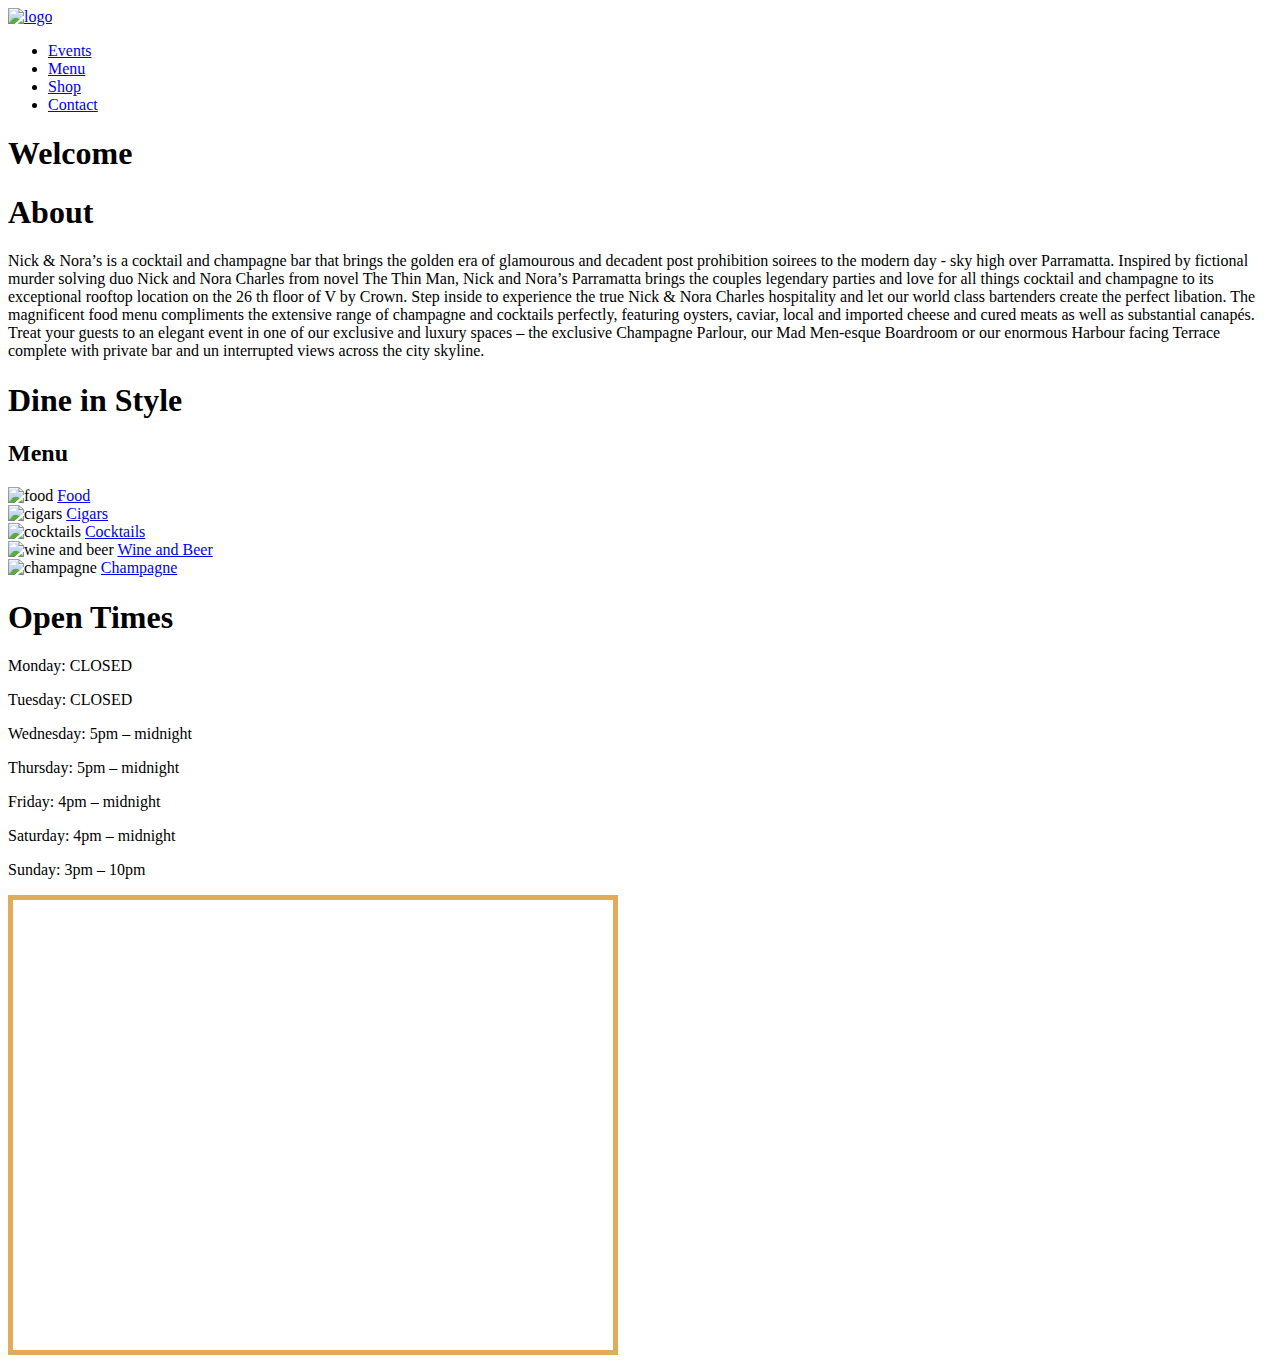
==== index.html @ 50b83f2f "Add files via upload" ====
<!DOCTYPE html>
<html lang="en">
<head>
	<meta charset="utf-8">
	<title>Nick & Nora's</title>
	<link rel="stylesheet" href="css/home.css">
	<link rel="preconnect" href="https://fonts.gstatic.com">
	<link href="https://fonts.googleapis.com/css2?family=Josefin+Sans:wght@300;400&family=Limelight&display=swap" rel="stylesheet">
	<link rel="preconnect" href="https://fonts.googleapis.com">
	<link rel="preconnect" href="https://fonts.gstatic.com" crossorigin>
	<link href="https://fonts.googleapis.com/css2?family=Yeseva+One&display=swap" rel="stylesheet">
</head>
<body>
	<nav>
		<div class="home">
			<a href="home.html"><img alt="logo" src="images/logo-gold.png"></a>
		</div>
		<ul class="nav">
			<li><a href="events.html">Events</a></li>
			<li><a href="menu.html">Menu</a></li>
			<li><a href="https://shop.speakeasygroup.com.au/">Shop</a></li>
			<li><a href="contact.html">Contact</a></li>
		</ul>
	</nav>

	<div class="para1">
		<h1>Welcome</h1>
	</div>

	<div class="About">
		<div class="AboutP">
			<h1>About</h1>
			<p>Nick & Nora’s is a cocktail and champagne bar that brings the golden era of glamourous and decadent post prohibition soirees to the modern day - sky high over Parramatta.

			Inspired by fictional murder solving duo Nick and Nora Charles from novel The Thin Man, Nick and Nora’s Parramatta brings the couples legendary parties and love for all things cocktail and champagne to its exceptional rooftop location on the 26 th floor of V by Crown.

			Step inside to experience the true Nick & Nora Charles hospitality and let our world class bartenders create the perfect libation.

			The magnificent food menu compliments the extensive range of champagne and cocktails perfectly, featuring oysters, caviar, local and imported cheese and cured meats as well as substantial canapés.

			Treat your guests to an elegant event in one of our exclusive and luxury spaces – the exclusive Champagne Parlour, our Mad Men-esque Boardroom or our enormous Harbour facing Terrace complete with private bar and un interrupted views across the city skyline.</p>
		</div>	
	</div>

	<div class="para2">
		<h1>Dine in Style</h1>
	</div>

	<div class="MenuH">
		<h2>Menu</h2>
	</div>	
		<div class="Menu">
			<div>
				<img alt="food" src="images/food.jpg">
				<a class="list" href="https://nickandnoras.com.au/pdf/parramatta/food/food-menu-para.pdf">Food</a>
			</div>
			<div>
				<img alt="cigars" src="images/cigar.jpg">	
				<a class="list" href="https://nickandnoras.com.au/pdf/parramatta/cigars-menu.pdf">Cigars</a>
			</div>
		</div>

		<div class="Menu2">
			<div>
				<img alt="cocktails" src="images/cocktail.jpg">
				<a class="list" href="https://nickandnoras.com.au/pdf/parramatta/cocktails-menu.pdf">Cocktails</a>
			</div>
			<div>	
				<img alt="wine and beer" src="images/winebeer.jpg">
				<a class="list" href="https://nickandnoras.com.au/pdf/parramatta/WineBeer-menu.pdf">Wine and Beer</a>
			</div>
			<div>
				<img alt="champagne" src="images/champagne.jpg">
				<a class="list" href="https://nickandnoras.com.au/pdf/parramatta/champagne-menu.pdf">Champagne</a>
			</div>
		</div>

	<div class="open">
		<div class="openP">
			<h1>Open Times</h1>
			<p>Monday: CLOSED</p>
			<p>Tuesday: CLOSED</p>
			<p>Wednesday: 5pm – midnight</p>
			<p>Thursday: 5pm – midnight</p>
			<p>Friday: 4pm – midnight</p>
			<p>Saturday: 4pm – midnight</p>
			<p>Sunday: 3pm – 10pm</p>
		</div>	
	</div>


	<footer>
		<iframe class="map" src="https://www.google.com/maps/embed?pb=!1m14!1m8!1m3!1d13259.529921037762!2d151.0012359!3d-33.8153457!3m2!1i1024!2i768!4f13.1!3m3!1m2!1s0x0%3A0x1d30b0b77f10a28a!2sNick%20%26%20Nora&#39;s%20Parramatta!5e0!3m2!1sen!2snz!4v1624246372278!5m2!1sen!2snz" width="600" height="450" style="border:solid 5px #e2ab59 ;" allowfullscreen="" loading="lazy"></iframe>
	</footer>
</body>
</html>
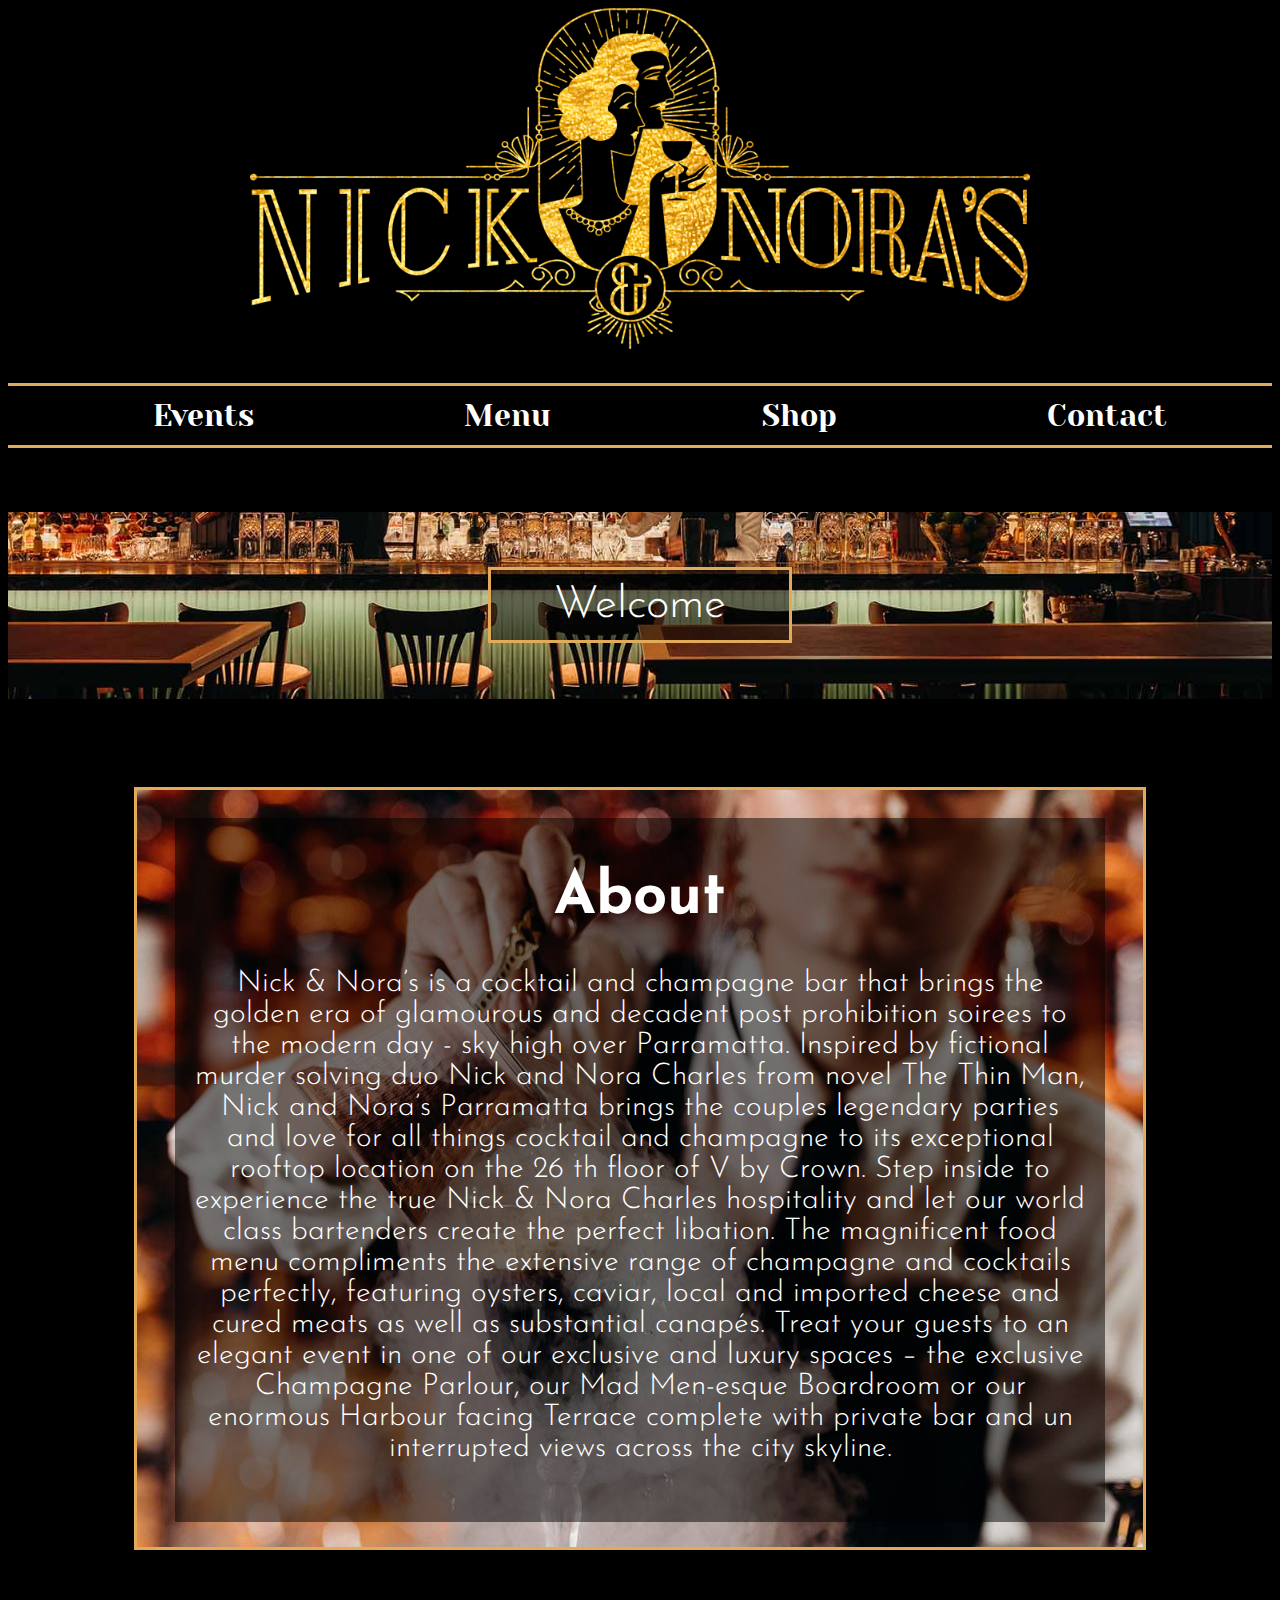
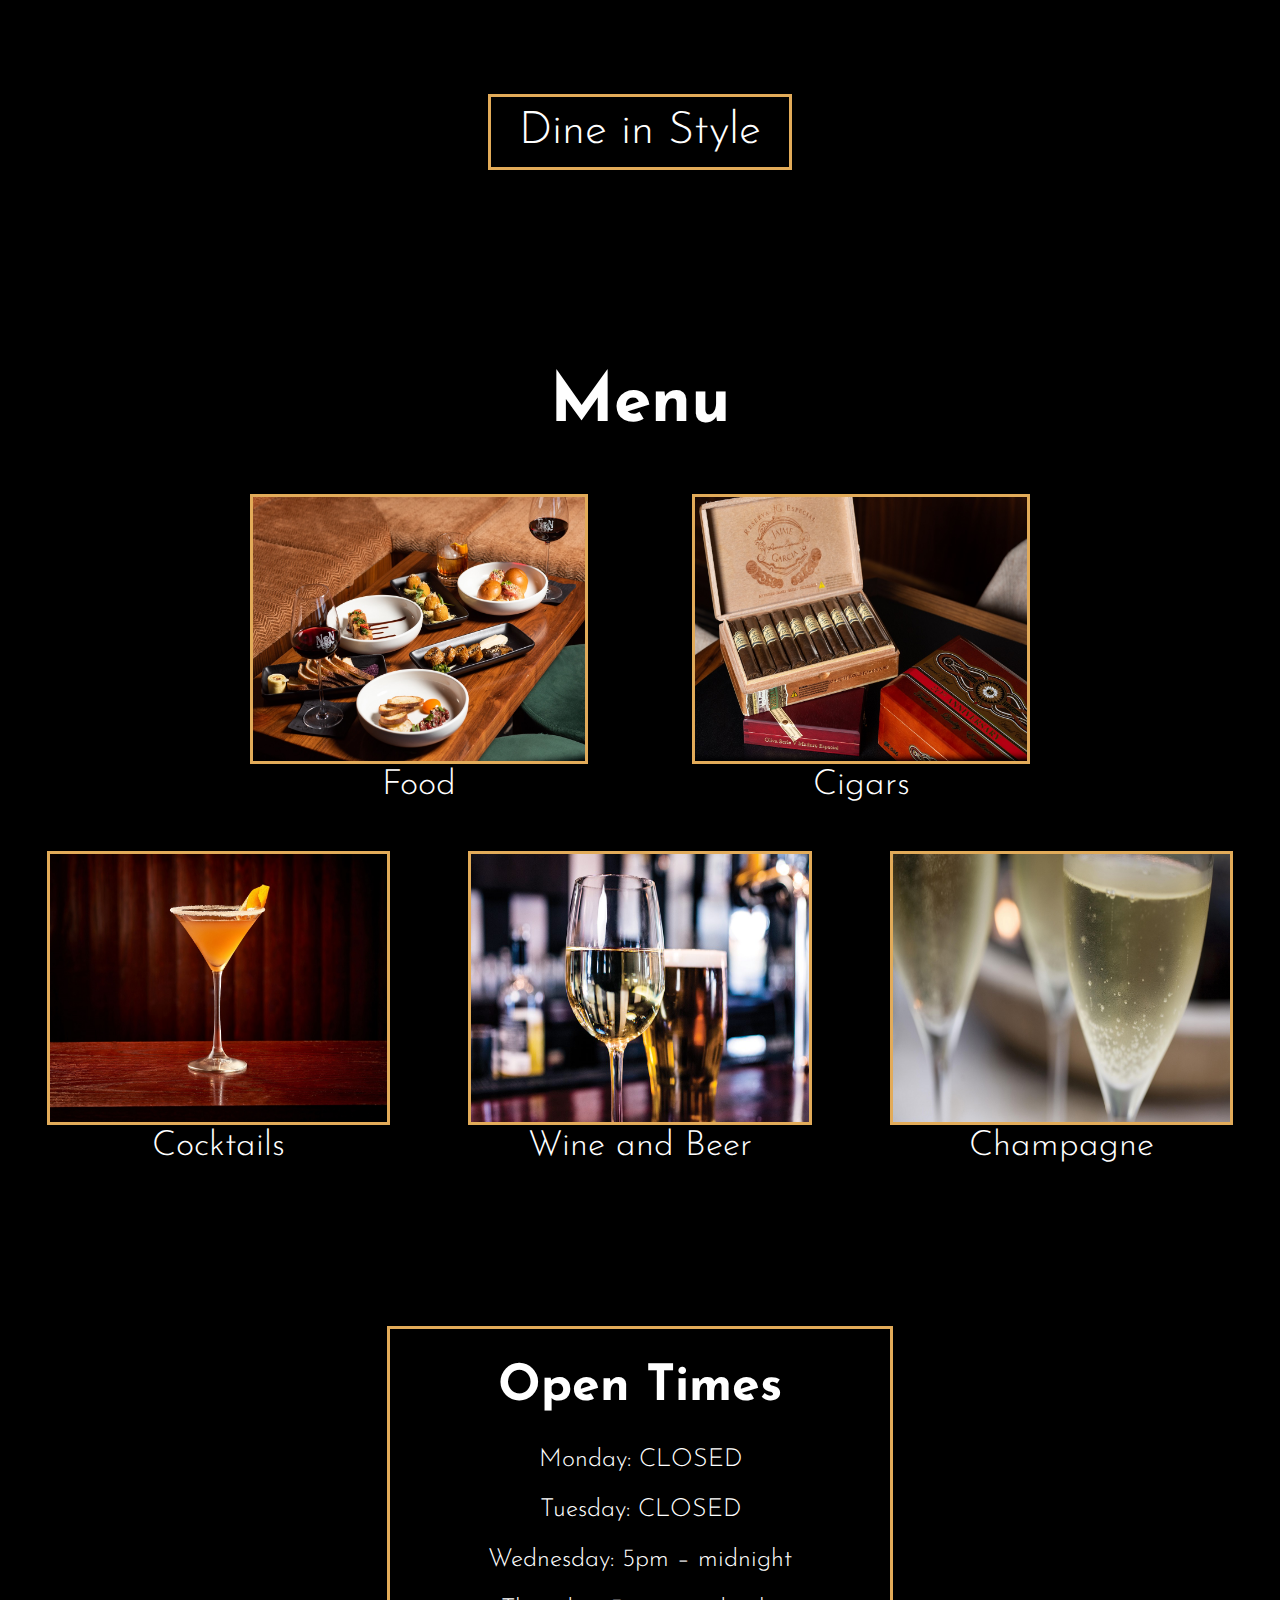
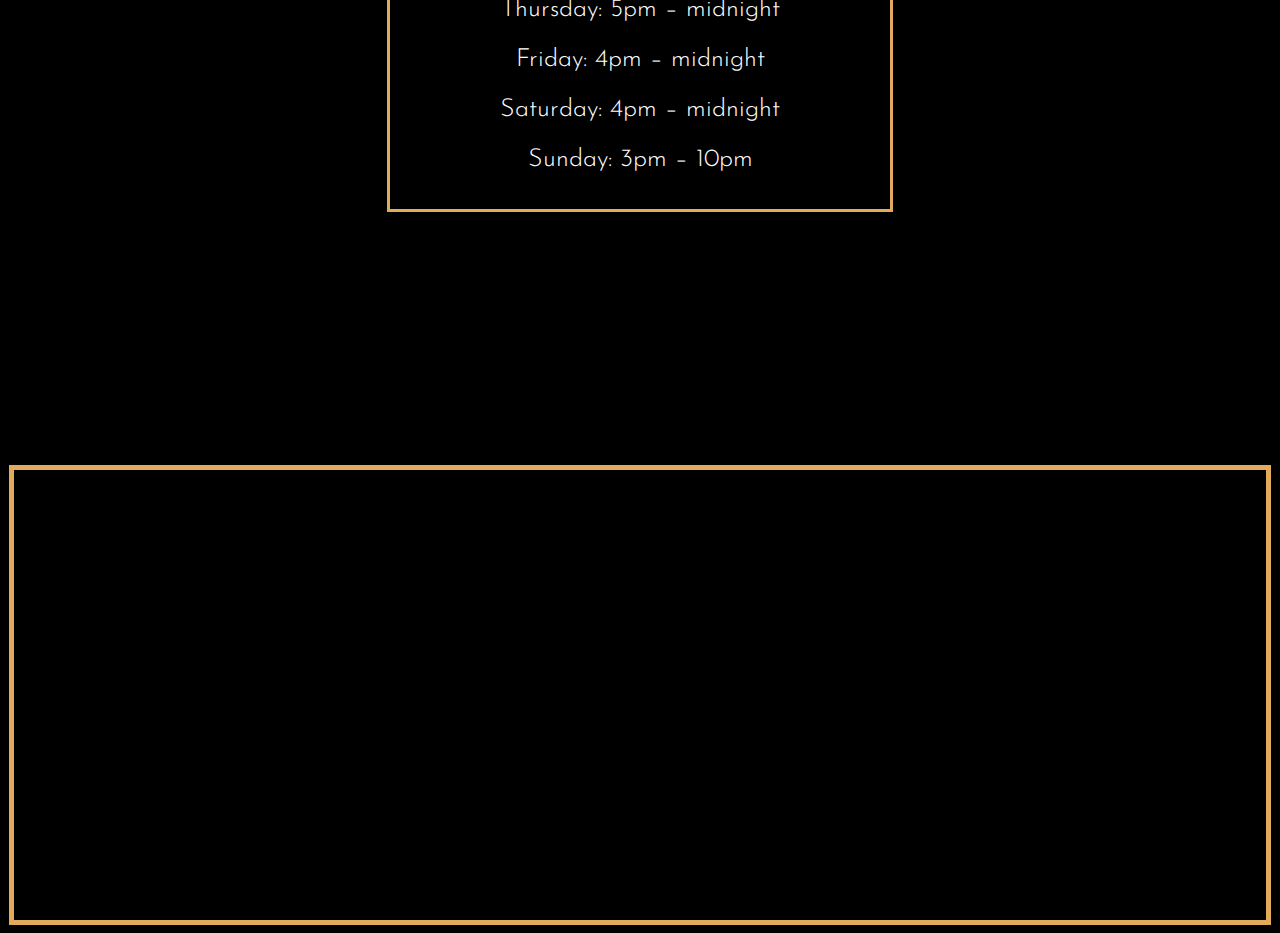
==== commit 5978acbd: "Add files via upload" ====
--- a/index.html
+++ b/index.html
@@ -13,7 +13,7 @@
 <body>
 	<nav>
 		<div class="home">
-			<a href="home.html"><img alt="logo" src="images/logo-gold.png"></a>
+			<a href="index.html"><img alt="logo" src="images/logo-gold.png"></a>
 		</div>
 		<ul class="nav">
 			<li><a href="events.html">Events</a></li>
--- a/css/home.css
+++ b/css/home.css
@@ -0,0 +1,330 @@
+body{
+	background-color: black;
+}
+
+
+
+.home{
+	display: flex;
+	justify-content: center;
+	position: relative;
+	text-align: center;
+}
+
+.home img{
+	height: 85%;
+	width:70%;
+}
+
+.nav{
+	display: flex;
+	justify-content: center;
+	justify-content: space-around;
+	border-top: solid 3px #e2ab59;
+	border-bottom: solid 3px #e2ab59;
+	padding-top: 1%;
+	padding-bottom: 1%;
+	margin-bottom: 7%;
+	text-align: center;
+	list-style: none;
+}
+
+.nav a{
+	color: white;
+	text-decoration: none;
+	font-family: 'Yeseva One', cursive;
+	font-size: 22px;
+}
+
+a:hover{
+	color:orange;
+	transition: 0.3s ease-in; 
+}
+
+
+.para1{
+	background-image: url(../images/counter.jpg);
+	background-size: cover;
+	background-attachment: fixed;
+	background-position: bottom;
+	background-repeat: no-repeat;
+	background-color: black;
+	justify-content: center;
+	position: relative;
+	padding-top: 2%;
+	padding-bottom: 2%;
+}
+
+.para1 h1{
+	display: flex;
+	justify-content: center;
+	color: white;
+	font-family: 'Josefin Sans', sans-serif;
+	font-weight: 300;
+	font-size: 35px;
+	background-color: rgba(0,0,0,0.5);
+	margin-right: 38%;
+	margin-left: 38%;
+	padding-top: 1%;
+	padding-bottom: 1%;
+	border: solid 3px #e2ab59; 
+}
+
+
+.About{
+	background-image: url(../images/about.jpg);
+	background-position: bottom;
+	border: solid 3px #e2ab59; 
+	margin-top: 7%;
+	margin-right: 15%;
+	margin-left: 15%;
+	padding-bottom: 2%;
+	padding-right: 3%;
+	padding-left: 3%;
+}
+
+
+
+.AboutP{
+	color: white;
+	justify-content: center;
+	text-align: center;
+	font-family: 'Josefin Sans', sans-serif;
+	font-weight: 300;
+	font-size: 25px;
+	background-color: rgba(0,0,0,0.5);
+	padding-right: 2%;
+	padding-left: 2%;
+	padding-top: 1%;
+	padding-bottom: 3%;
+	margin-top: 3%
+}
+
+
+
+.para2{
+	background-image: url(../images/office.jpeg);
+	background-size: cover;
+	background-attachment: fixed;
+	background-position: bottom;
+	background-repeat: no-repeat;
+	background-color: black;
+	justify-content: center;
+	position: relative;
+	margin-top: 7%;
+	padding-top: 2%;
+	padding-bottom: 2%;
+	margin-bottom: 7%;
+}
+
+
+.para2 h1{
+	display: flex;
+	justify-content: center;
+	color: white;
+	font-family: 'Josefin Sans', sans-serif;
+	font-weight: 300;
+	font-size: 35px;
+	background-color: rgba(0,0,0,0.5);
+	margin-right: 38%;
+	margin-left: 38%;
+	padding-top: 1%;
+	padding-bottom: 1%;
+	border: solid 3px #e2ab59; 
+}
+
+
+.MenuH{
+	color: white;
+	font-family: 'Josefin Sans', sans-serif;
+	justify-content: center;
+	display: flex;
+	font-size: 30px;
+}
+
+
+.Menu{
+	justify-content: space-around;
+	position: relative;
+	margin-bottom: 3%;
+	text-align: center;
+	display: flex;
+	margin-right: 15%;
+	margin-left: 15%;
+}
+
+
+
+
+.Menu img{
+	height: 90%;
+	width: 75%;
+	border: solid 3px #e2ab59; 
+}
+
+.list{
+	display: flex;
+	justify-content: center;
+	list-style: none;
+	color: white;
+	font-family: 'Josefin Sans', sans-serif;
+	font-weight: 300;
+	font-size: 35px;
+	text-decoration: none;
+}
+
+
+.Menu2{
+	justify-content: space-around;
+	position: relative;
+	margin-bottom: 14%;
+	text-align: center;
+	display: flex;
+}
+
+
+
+
+.Menu2 img{
+	height: 90%;
+	width: 80%;
+	border: solid 3px #e2ab59; 
+}
+
+
+
+
+a:hover{
+	color: orange;
+	transition: 0.3s ease-in;
+}
+
+
+
+.open{
+	color: white;
+	text-align: center;
+	font-family: 'Josefin Sans', sans-serif;
+	font-weight: 300;
+	font-size: 20px;
+	margin-top: 7%;
+	border: solid 3px #e2ab59;
+	margin-right: 30%;
+	margin-left: 30%;
+	padding-bottom: 1%;
+}
+
+
+
+.openP{
+	display: inline
+}
+
+
+.map{
+	display: block;
+	margin: 0 auto;
+	margin-top: 20%;
+	width: 99%;
+}
+
+
+
+@media screen 
+	and (max-width: 780px){
+
+		.para1 h1{
+			margin-right: 20%;
+			margin-left: 20%;
+		}
+
+		.About{
+			margin-right: 5%;
+			margin-left: 5%;
+			background-image: none;
+		}
+
+		.AboutP{
+			margin-top: 1%;
+		}
+
+		.para2 h1{
+			margin-right: 20%;
+			margin-left: 20%;
+		}
+
+		.Menu{
+			margin-bottom: 8%;
+		}
+
+
+		.list{
+			font-size: 25px;
+		}
+
+		.open{
+			margin-top: 20%;
+			margin-right: 5%;
+			margin-left: 5%;
+		}
+
+
+		.map{
+			height: 70%;
+		}
+	}
+
+
+
+@media screen 
+	and (min-width: 1008px){
+
+			.home img{
+				height: 95%;
+				width:80%;
+		}
+
+		.nav{
+			margin-bottom: 5%;
+		}
+
+		.nav a{
+			font-size: 30px;
+		}
+
+		.para1{
+			background-position: center;
+		}
+
+		.para1 h1{
+			font-size: 45px;
+		}
+
+		.para2 h1{
+			font-size: 45px;
+		}
+
+		.About{
+			margin-right: 10%;
+			margin-left: 10%;
+		}
+
+		.AboutP{
+			font-size: 30px;
+		}
+
+		.MenuH{
+			font-size: 45px;
+		}
+
+		.Menu{
+			margin-bottom: 5%;
+		}
+
+		.open{
+			font-size: 25px;
+			margin-top: 7%;
+			margin-right: 30%;
+			margin-left: 30%;
+		}
+	}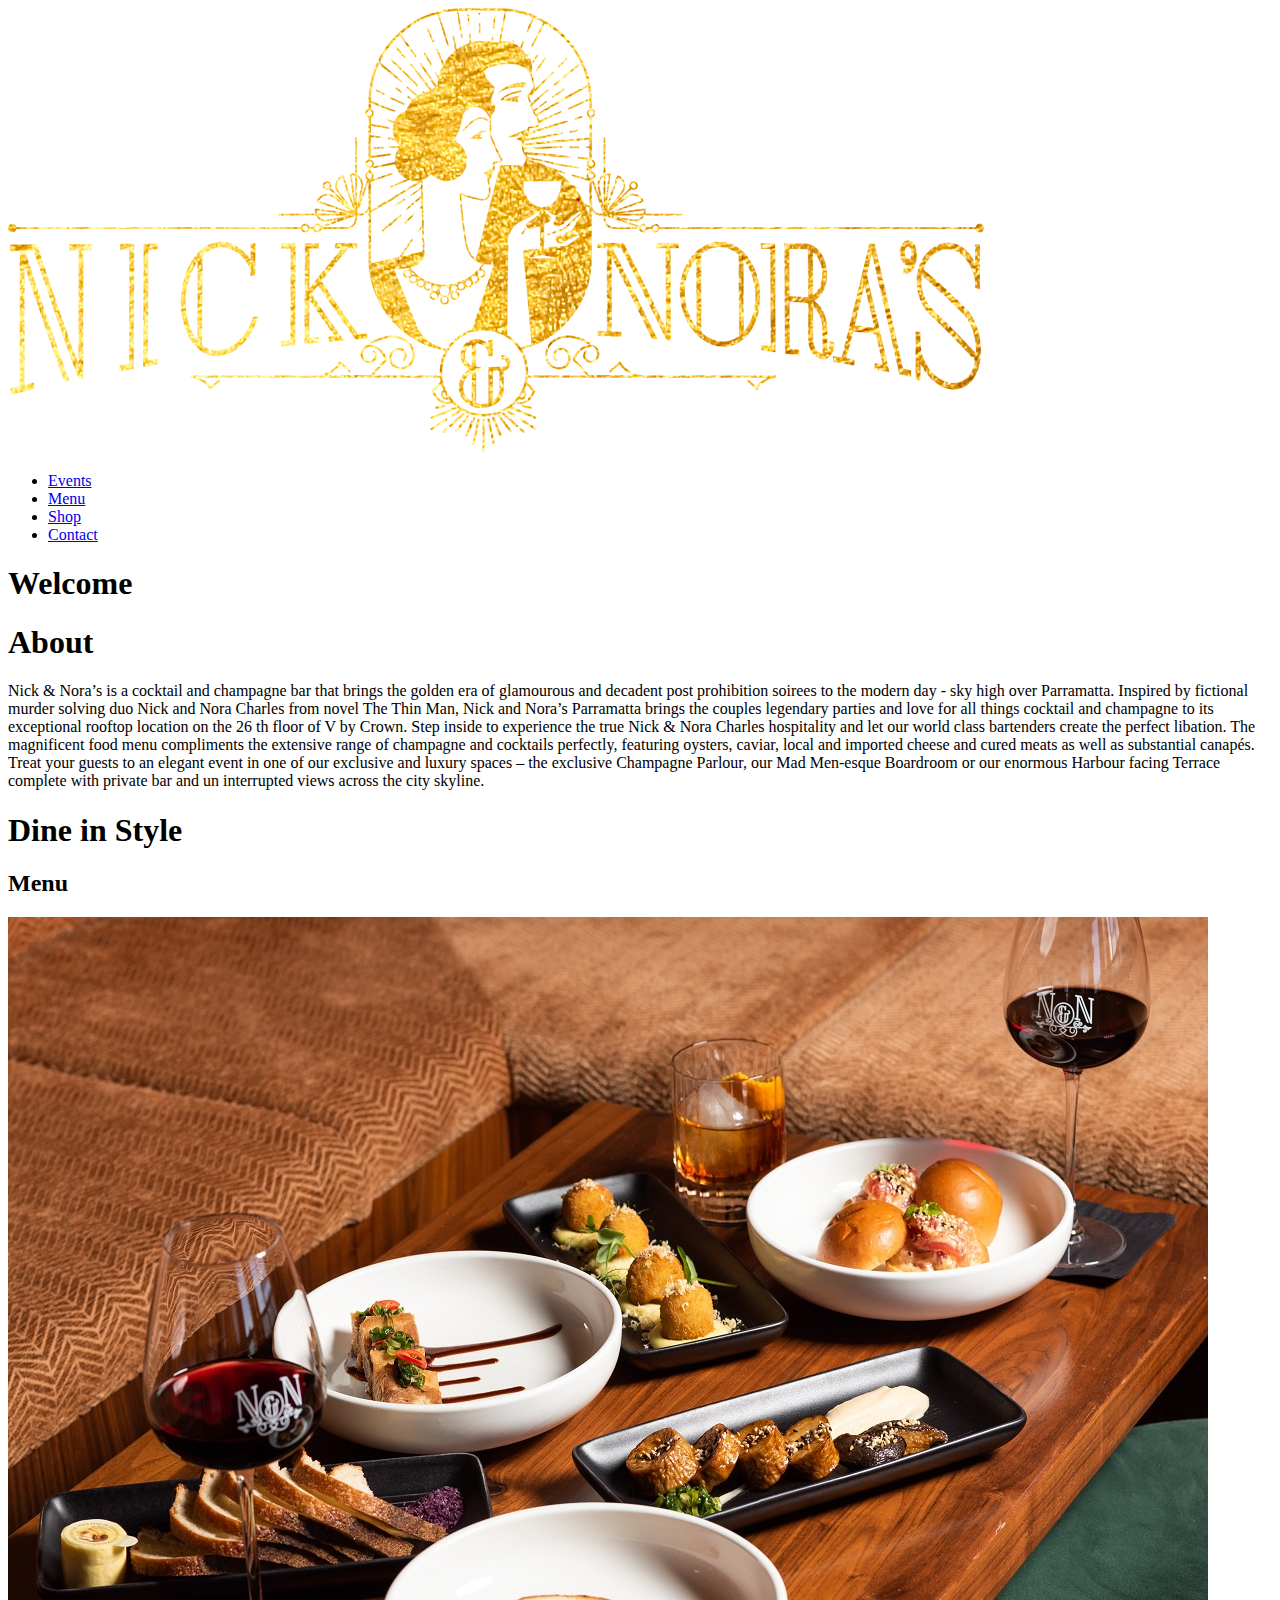
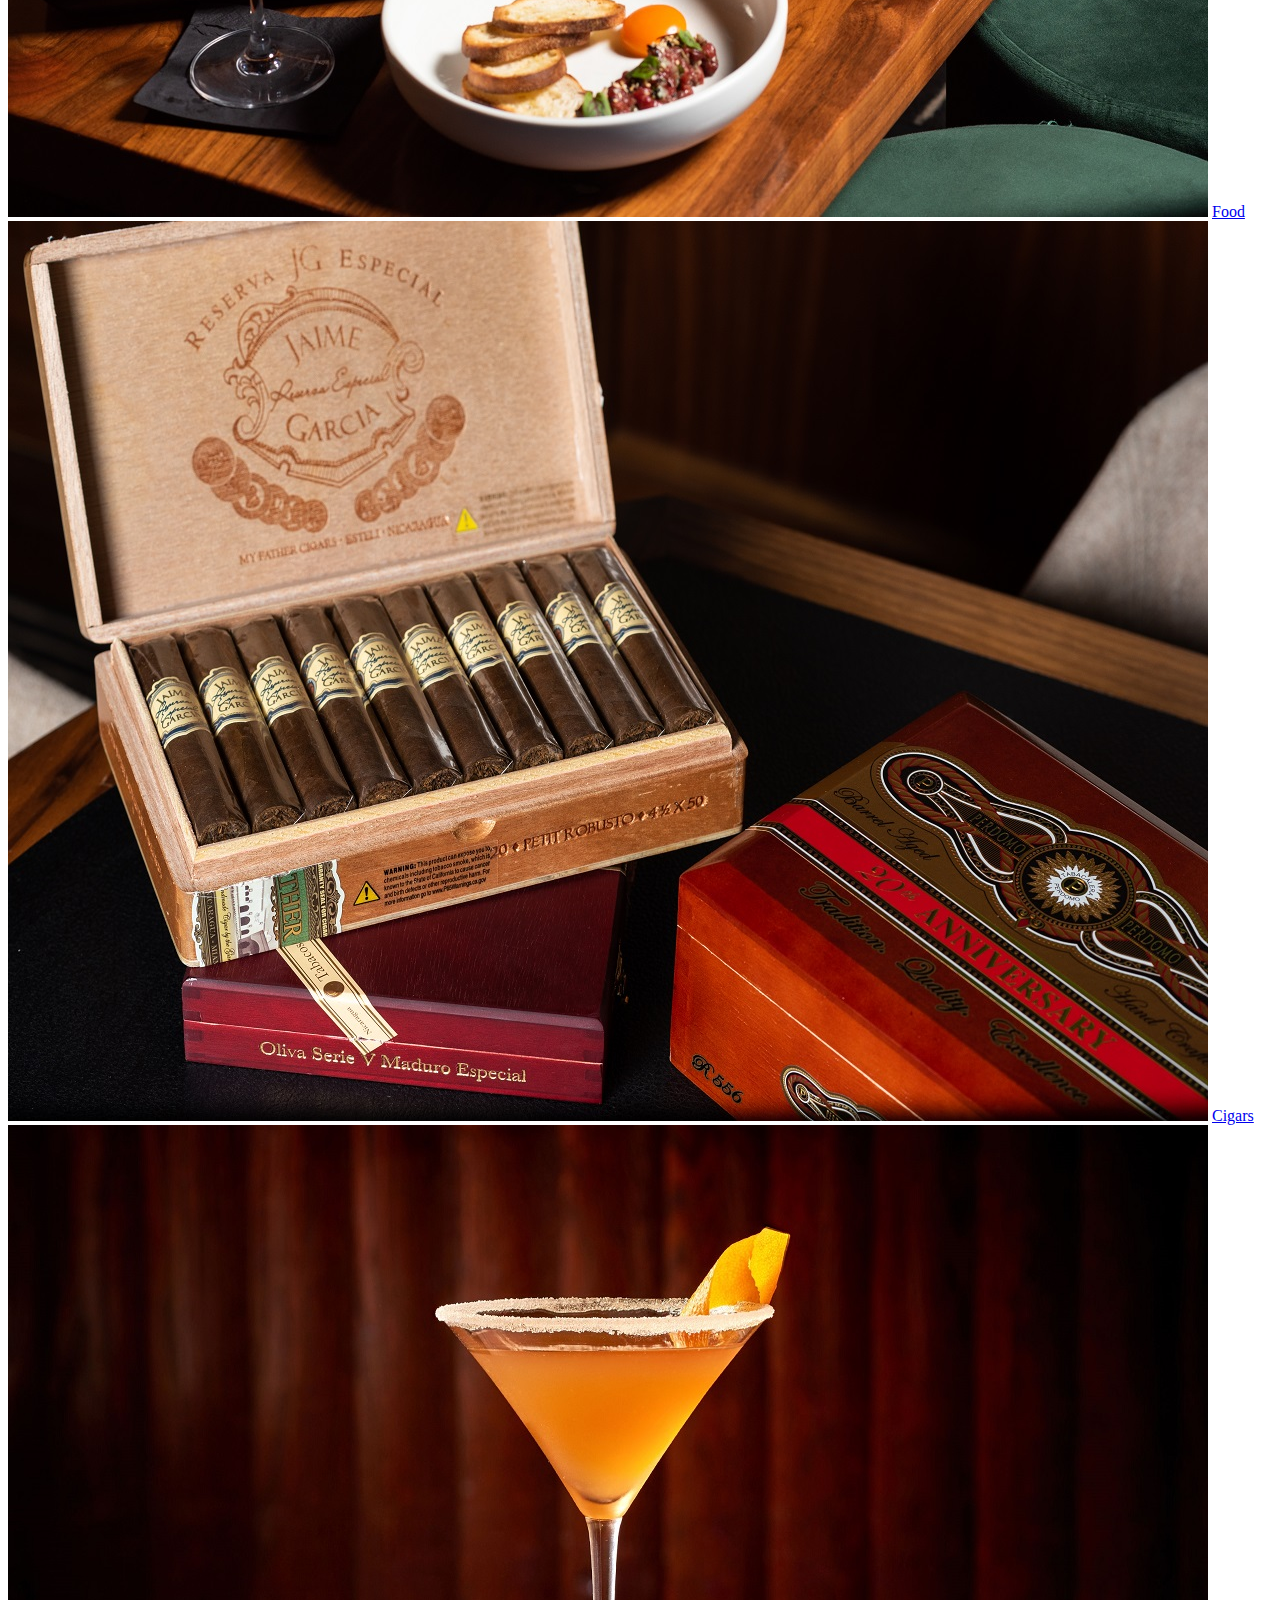
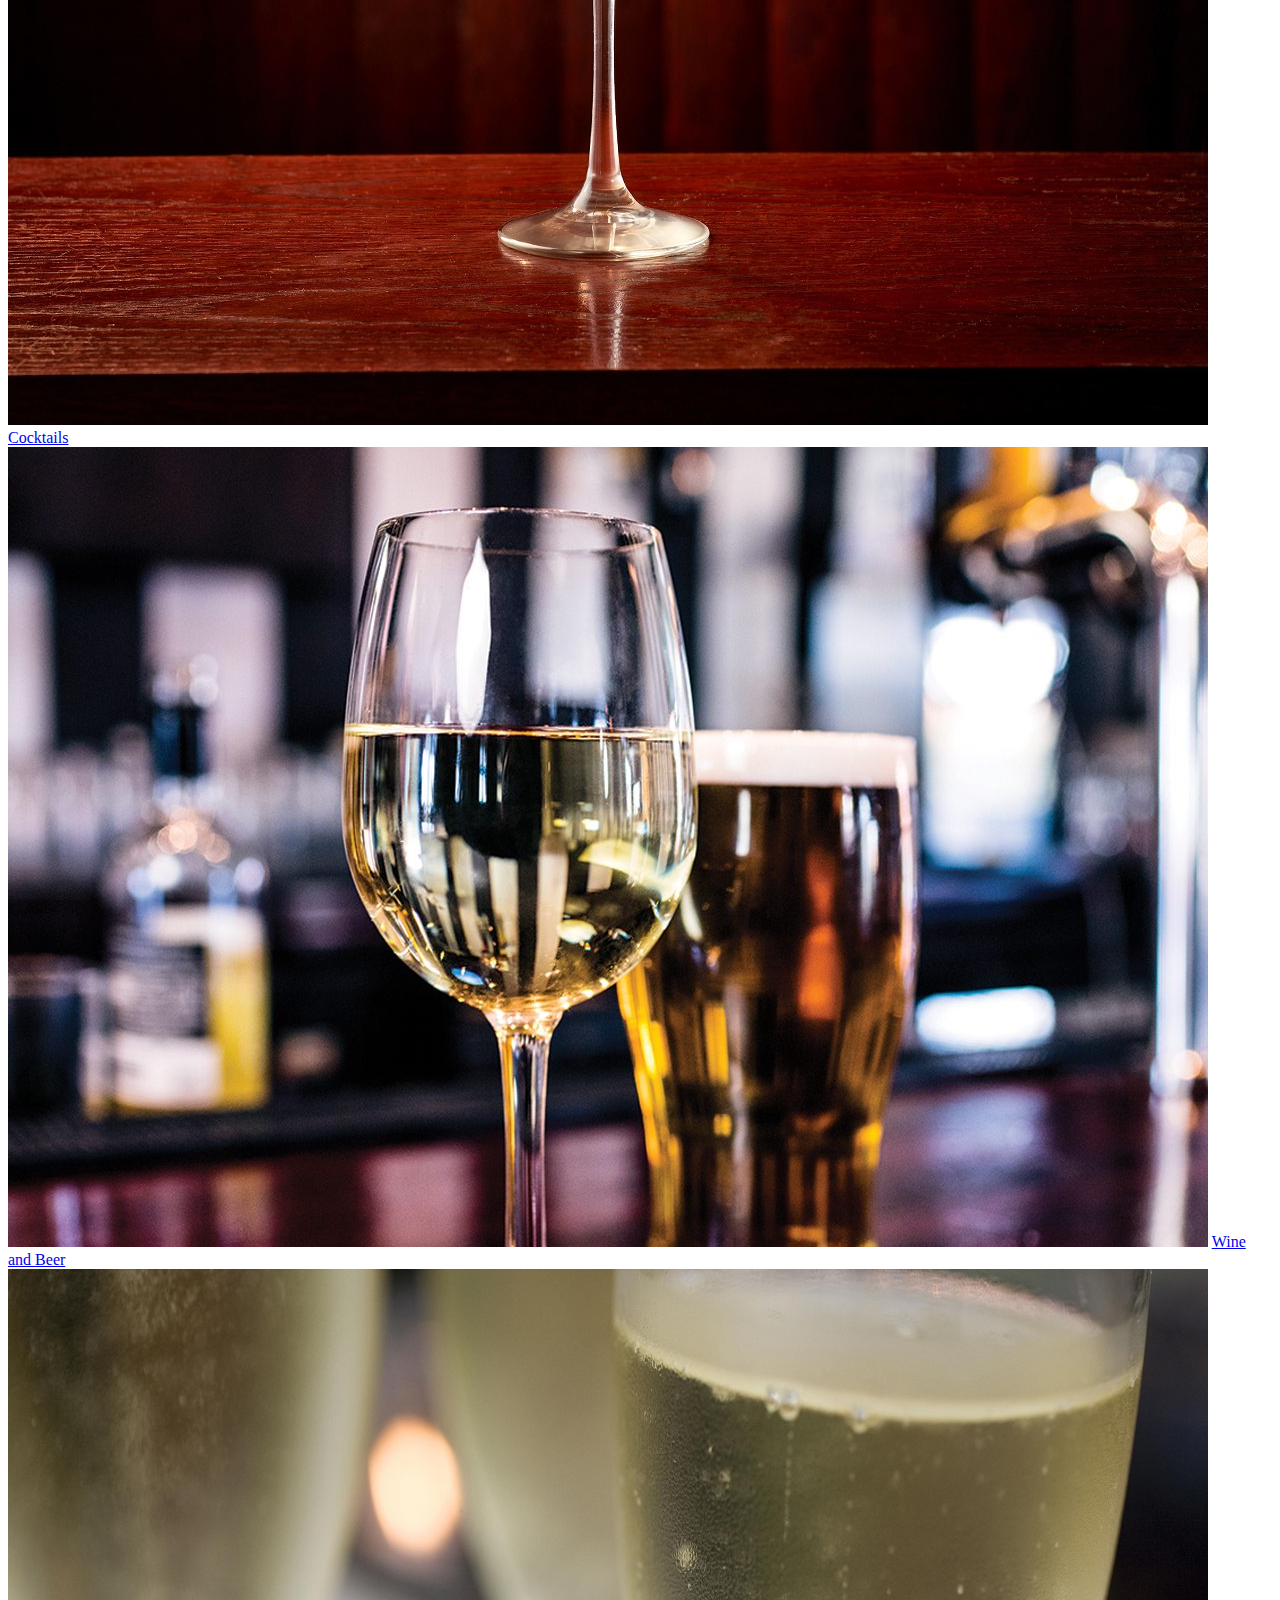
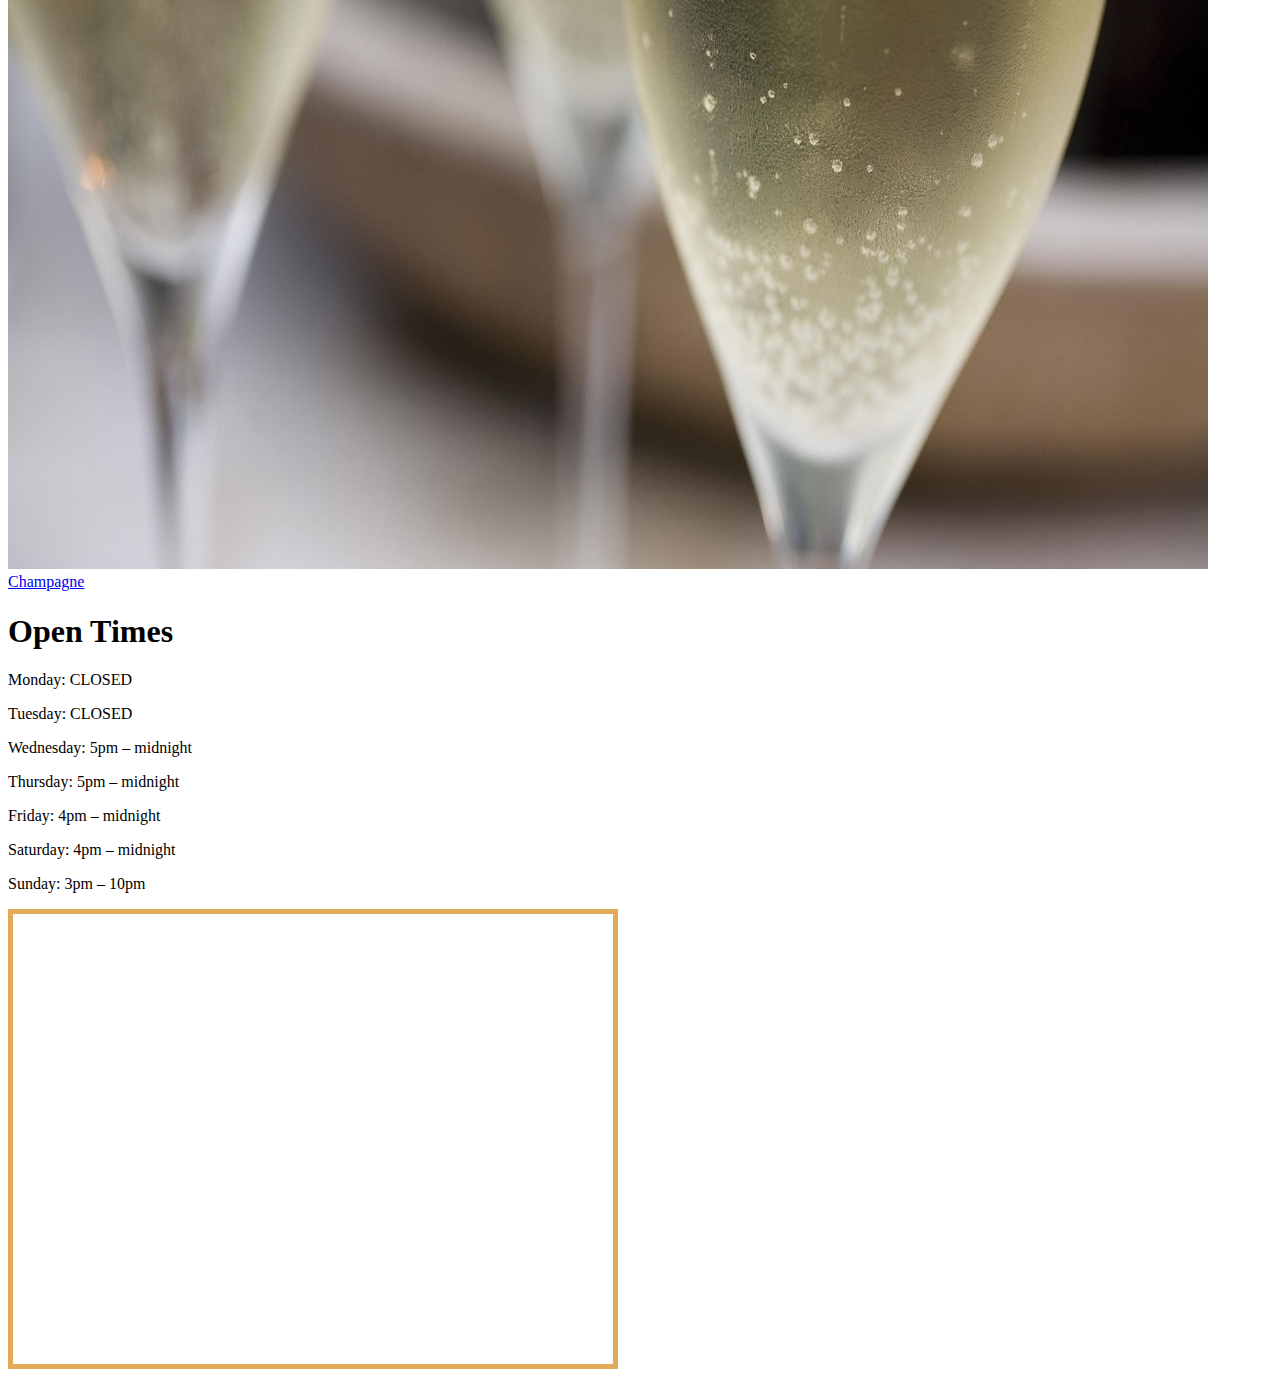
==== commit 4aa35ecd: "Add files via upload" ====
--- a/index.html
+++ b/index.html
@@ -3,7 +3,7 @@
 <head>
 	<meta charset="utf-8">
 	<title>Nick & Nora's</title>
-	<link rel="stylesheet" href="css/home.css">
+	<link rel="stylesheet" href="css/style.css">
 	<link rel="preconnect" href="https://fonts.gstatic.com">
 	<link href="https://fonts.googleapis.com/css2?family=Josefin+Sans:wght@300;400&family=Limelight&display=swap" rel="stylesheet">
 	<link rel="preconnect" href="https://fonts.googleapis.com">
